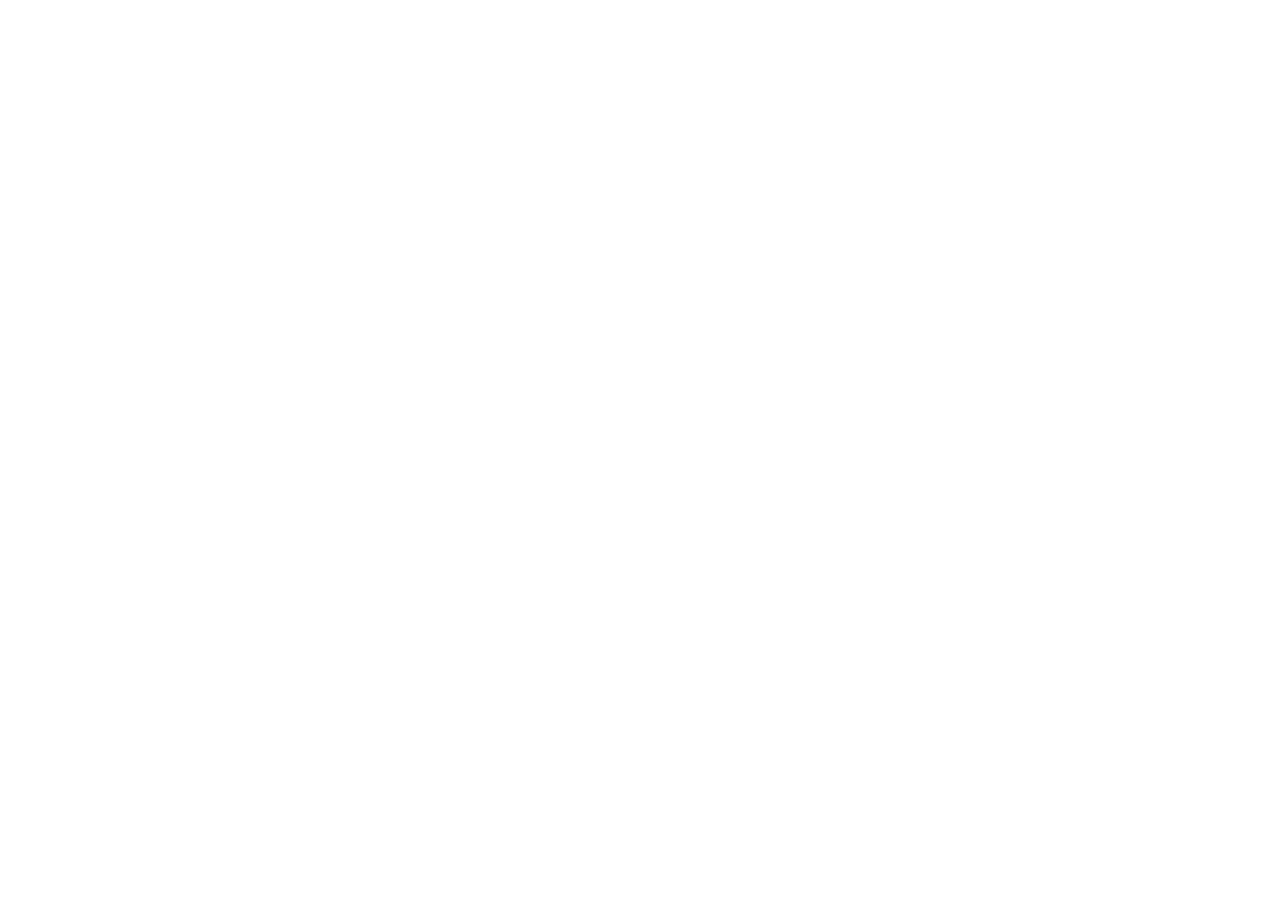
==== index.html @ ee940ed0 "init commit; basic file structure" ====
<!DOCTYPE html>
<html>
<head>
  <meta charset="utf-8">
  <meta http-equiv="X-UA-Compatible" content="IE=edge">
  <title>Beatscape</title>
  <link href="https://fonts.googleapis.com/icon?family=Material+Icons" rel="stylesheet">
  <link rel="stylesheet" href="https://cdnjs.cloudflare.com/ajax/libs/materialize/1.0.0/css/materialize.min.css">
  <link rel="stylesheet" href="assets/css/style.css">
  <meta name="viewport" content="width=device-width, initial-scale=1.0"/>
</head>
<body>


  <script src="https://cdnjs.cloudflare.com/ajax/libs/materialize/1.0.0/js/materialize.min.js"></script>
  <script src="assets/js/app.js"></script>
</body>
</html>
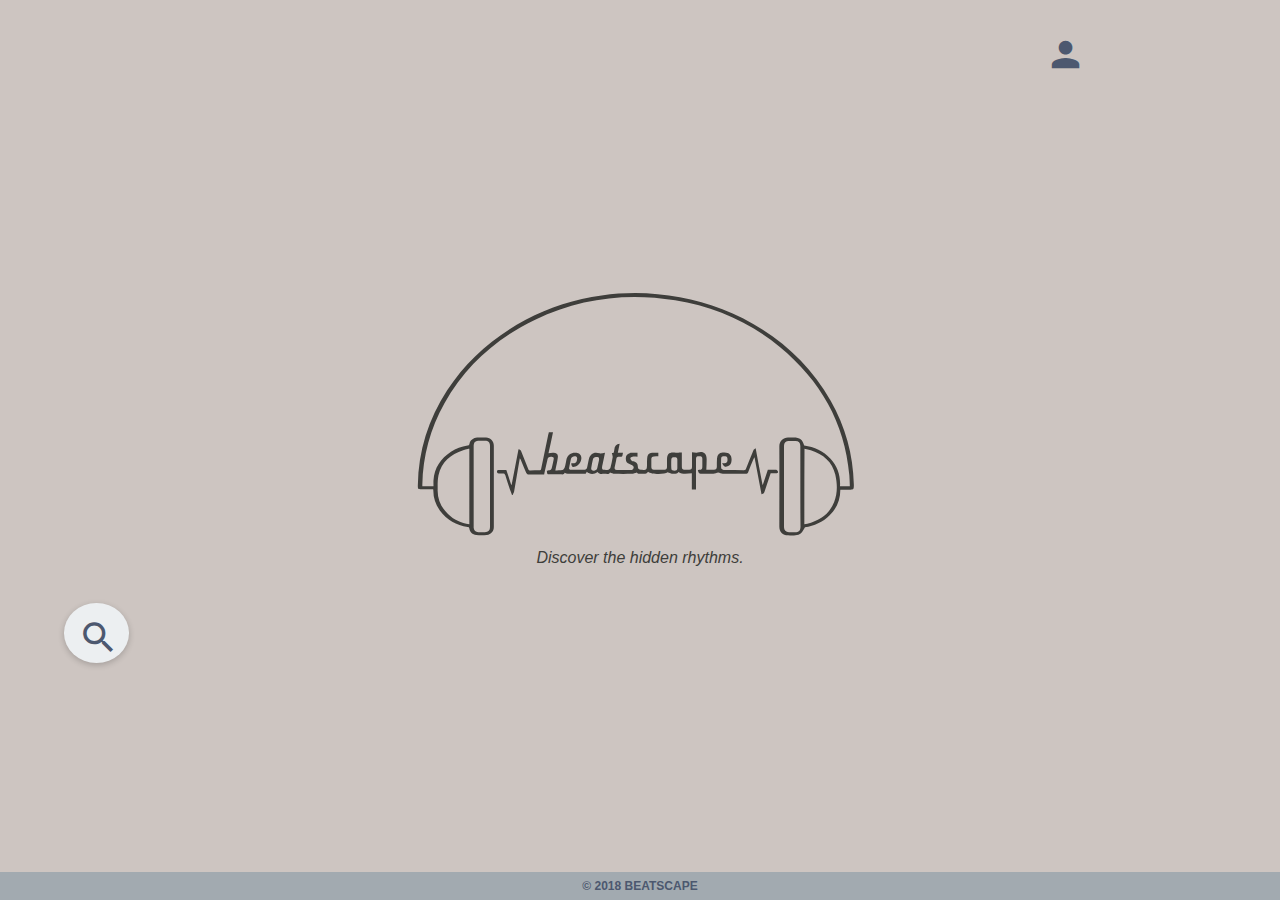
==== commit 55fcd0a7: "front end" ====
--- a/index.html
+++ b/index.html
@@ -9,10 +9,92 @@
   <link rel="stylesheet" href="assets/css/style.css">
   <meta name="viewport" content="width=device-width, initial-scale=1.0"/>
 </head>
+
 <body>
+  <!-- User Button -->
+      <header>
+          <div class="container">
+            <div class="row">
+              <div class="col s2 offset-s10">
+                <div class="user-btn">
+                  <a class="material-icons hvr-shadow-radial" href="dev/users.html">person
+                  </a>
+                </div>
+              </div>
+            </div>
+          </div>
+        </header>
+<!-- User Button
+    <div class="row">
+      <div class="col s2 offset-s10">
+        <div class="user-btn">
+                <a class="btn-floating btn-large waves-effect waves-light blue-grey lighten-5" href="dev/users.html">
+                  <i class="large material-icons">person</i>
+                </a>
+        </div>
+      </div>
+    </div>  -->
+
+<div class="container">
+  <!-- Logo -->
+    <div class="row">
+      <div class="col s12">
+      <img class="logo-graphic" alt="bandscape-logo-graphic" src="assets/images/Logo.svg">
+      </div>
+    </div>
+    <div class="row">
+      <div class="col s12">
+      <p class="center-align" id="slogan">Discover the hidden rhythms.</p>
+      </div>
+    </div>
+
+  <!-- Search Bar -->
+  <!-- <div class="row">
+      <div class="col s12 l8">
+    <nav>
+        <div class="search-bar">
+          <form>
+            <div class="input-field">
+              <input id="search" type="search" required>
+              <label for="search"><i class="small material-icons">search</i></label>
+              <i class="material-icons">close</i>
+            </div>
+          </form>
+        </div>
+      </nav>
+        </div>
+    </div> -->
 
 
+  <!-- Search Button -->
+  <div class="col s12">
+    <div class="floating-action-btn click-to-toggle direction-top direction-left">
+      <!-- <a class="btn-floating btn-large waves-effect waves-light blue-grey lighten-5">
+        <i class="large material-icons">search</i>
+      </a> -->
+      <div class="search-container transition waves-effect waves-light blue-grey lighten-5">
+          <div class="input">
+            <label>Search</label>
+            <input id="search-field" type="text" onkeydown="search()">
+          </div>
+          <i id="search-toggle" class="material-icons">search</i>
+          <i id="search-toggle-2" class="material-icons" style="display:none;">search</i>
+          <span class="circle"></span>
+        </div>
+    </div>
+  </div>
+ 
+
+</div>
+
+<!-- Footer -->
+<footer class="page-footer">
+            © 2018 BEATSCAPE
+</footer>
+
+  <script src="https://code.jquery.com/jquery-3.3.1.min.js" integrity="sha256-FgpCb/KJQlLNfOu91ta32o/NMZxltwRo8QtmkMRdAu8=" crossorigin="anonymous"></script>
   <script src="https://cdnjs.cloudflare.com/ajax/libs/materialize/1.0.0/js/materialize.min.js"></script>
   <script src="assets/js/app.js"></script>
 </body>
+
 </html>--- a/assets/css/style.css
+++ b/assets/css/style.css
@@ -0,0 +1,214 @@
+body {
+	font-family: Arial, Helvetica, san-serif;
+	font-size: 14px;
+	color: #3E3E3B;
+	background-color: #CDC5C1;
+	display: flex;
+	min-height: 100vh;
+	flex-direction: column;
+}
+main {
+	flex: 1 0 auto;
+}
+.container {
+	align-items: flex-start;
+	margin: auto;
+	width: 90%;
+}
+header {
+	margin: 24px 0;
+}
+/* Logo */
+.logo-graphic {
+	min-width: 360px;
+	max-width: 500px;
+	display: block;
+	margin-left: auto;
+	margin-top: -50px;
+	margin-right: auto;
+}
+#slogan {
+	font-size: 16px;
+	font-style: italic;
+	color: #3E3E3B;
+	margin-top: -10px;
+	text-align: center;
+}
+
+/*Buttons*/
+.material-icons {
+	font-size: 2.75rem;
+    color: #4C586F;
+}
+a.hvr-shadow-radial:hover {
+	border-radius: 50%;
+    background: -webkit-radial-gradient(50% 50%, ellipse, rgba(76, 88, 111, .2), rgba(0, 0, 0, 0) 200%);
+    background: radial-gradient(ellipse at 50% 50%, rgba(76, 88, 111, .2), rgba(0, 0, 0, 0) 200%);
+}
+.btn-large i {
+	font-size: 2.75rem;
+	background-color: #EBECED;
+	color: #4C586F;
+}
+
+/* user page buttons */
+.user-btn a {
+	padding: 10px;
+}
+
+/* .waves-effect {
+ position: relative;
+} */
+
+/* Search Bar */
+
+.search-container {
+    display: inline-block;
+    /* background-color: #fff; */
+    padding: 10px 10px 10px 10px;
+    border-radius: 50%;
+    box-sizing: border-box;
+    min-width: 60px;
+    height: 60px;
+    box-shadow: 0 2px 6px rgba(0, 0, 0, 0.2);
+    position: relative;
+}
+.input input {
+    display: block;
+    line-height: 3rem;
+    height: 3rem;
+    border: 0;
+    padding: 10px 10px 10px 0;
+    box-sizing: border-box;
+    width: 250px;
+    border-radius: 2px;
+    z-index: 1;
+    background-color: transparent;
+    font-family: inherit;
+    font-size: 2em !important;
+    color: #4C586F;
+}
+.search-container.active {
+    background-color: #fff !important;
+    text-align: right;
+    border-radius: 3px;
+    padding: 10px;
+}
+.input {
+    position: relative;
+    z-index: 1;
+    width: 0;
+    overflow: hidden;
+    height: 3rem;
+    display: inline-block;
+}
+.input label {
+    position: absolute;
+    left: 0;
+    line-height: 3rem;
+    opacity: .3;
+    z-index: -1;
+}
+.input:before {
+    content: "";
+    position: absolute;
+    bottom: 0;
+    left: 0;
+    width: 0;
+    min-width: 0;
+    height: 2px;
+    background-color: #4C586F;
+    transition-delay: .5s !important;
+}
+.input.active:before {
+    width: 100%;
+}
+.input input:focus {
+    outline: none;
+}
+.input.active {
+    width: 250px;
+    height: 3rem;
+}
+
+.transition,
+.input.active:before,
+.input,
+.input input {
+    -webkit-transition: .5s;
+    -moz-transition: .5s;
+    transition: .5s;
+    -webkit-transition-timing-function: cubic-bezier(.4, 0, .5, 1);
+    -moz-transition-timing-function: cubic-bezier(.4, 0, .5, 1);
+    transition-timing-function: cubic-bezier(.4, 0, .5, 1);
+}
+
+
+/* Search Bar Autocomplete */
+.hide{
+	display: none;
+  }
+
+
+  * { box-sizing: border-box; }
+  body {
+	font: 16px Arial; 
+  }
+  .autocomplete {
+	/*the container must be positioned relative:*/
+	position: relative;
+	display: inline-block;
+  }
+  input {
+	border: 1px solid transparent;
+	background-color: #f1f1f1;
+	padding: 10px;
+	font-size: 16px;
+  }
+  input[type=text] {
+	background-color: #f1f1f1;
+	width: 100%;
+  }
+  input[type=submit] {
+	background-color: DodgerBlue;
+	color: #fff;
+  }
+  .autocomplete-items {
+	position: absolute;
+	border: 1px solid #d4d4d4;
+	border-bottom: none;
+	border-top: none;
+	z-index: 99;
+	/*position the autocomplete items to be the same width as the container:*/
+	top: 100%;
+	left: 0;
+	right: 0;
+  }
+  .autocomplete-items div {
+	padding: 10px;
+	cursor: pointer;
+	background-color: #fff; 
+	border-bottom: 1px solid #d4d4d4; 
+  }
+  .autocomplete-items div:hover {
+	/*when hovering an item:*/
+	background-color: #e9e9e9; 
+  }
+  .autocomplete-active {
+	/*when navigating through the items using the arrow keys:*/
+	background-color: DodgerBlue !important; 
+	color: #ffffff; 
+  }
+
+/*Footer*/
+footer.page-footer {
+	background-color: #A2AAB0;
+	color: #4C586F;
+	font-family: Arial, Helvetica, sans-serif;
+	font-weight: 600;
+	font-size: 12px;
+	text-align: center;
+	padding: 7px;
+}
+
+
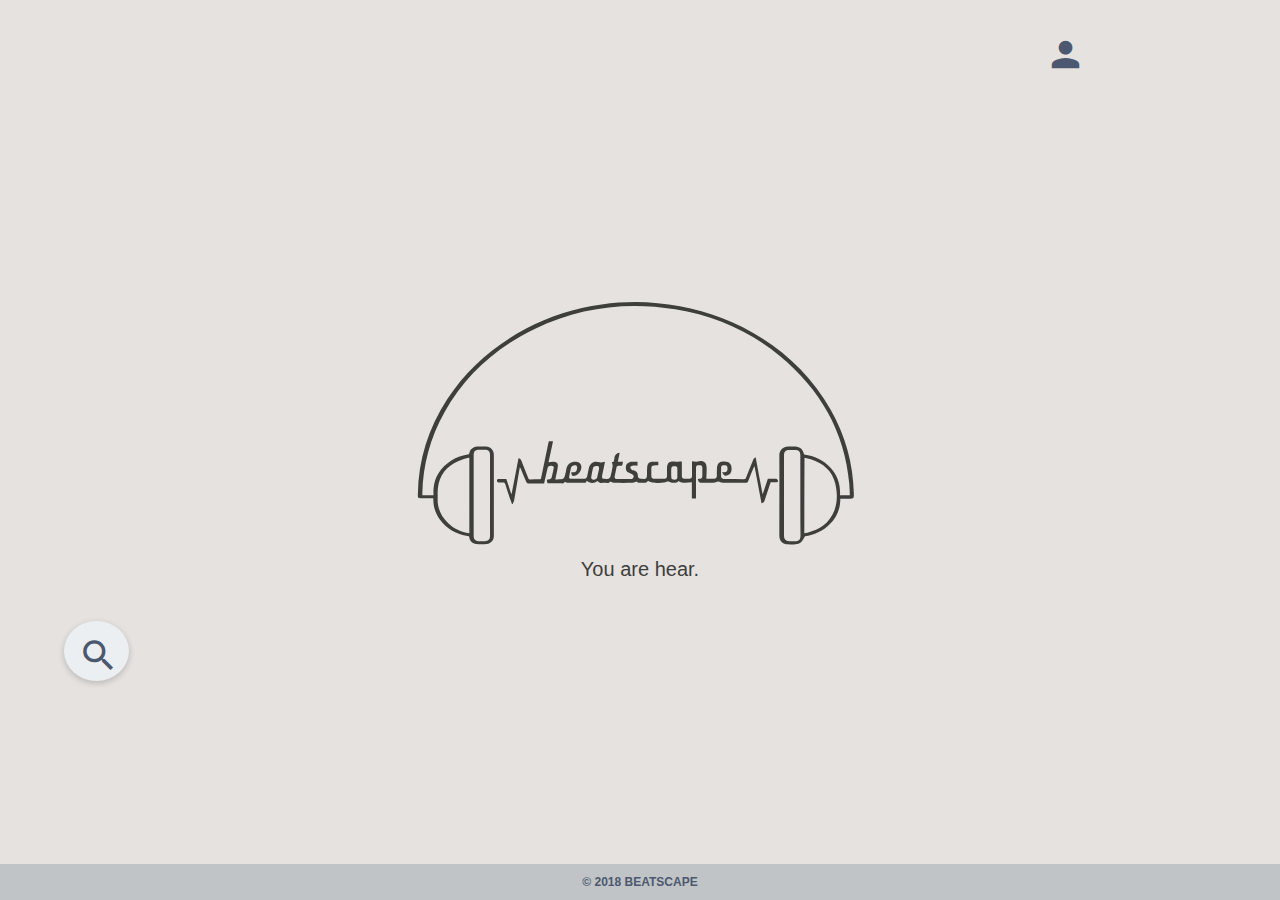
==== commit da6a3818: "A LOT" ====
--- a/index.html
+++ b/index.html
@@ -4,6 +4,7 @@
   <meta charset="utf-8">
   <meta http-equiv="X-UA-Compatible" content="IE=edge">
   <title>Beatscape</title>
+  <link href="https://fonts.googleapis.com/css?family=Roboto" rel="stylesheet">
   <link href="https://fonts.googleapis.com/icon?family=Material+Icons" rel="stylesheet">
   <link rel="stylesheet" href="https://cdnjs.cloudflare.com/ajax/libs/materialize/1.0.0/css/materialize.min.css">
   <link rel="stylesheet" href="assets/css/style.css">
@@ -44,7 +45,7 @@
     </div>
     <div class="row">
       <div class="col s12">
-      <p class="center-align" id="slogan">Discover the hidden rhythms.</p>
+      <p class="center-align" id="slogan">You are hear.</p>
       </div>
     </div>
 
@@ -72,15 +73,23 @@
       <!-- <a class="btn-floating btn-large waves-effect waves-light blue-grey lighten-5">
         <i class="large material-icons">search</i>
       </a> -->
+      <form action="" autocomplete="off" class="tag-form">
       <div class="search-container transition waves-effect waves-light blue-grey lighten-5">
-          <div class="input">
-            <label>Search</label>
-            <input id="search-field" type="text" onkeydown="search()">
-          </div>
+          
+            <div class="input autocomplete">
+              
+              <label>Search</label>
+              <!-- <input id="search-field" type="text" onkeydown="search()"> -->
+              <input id="search-field" type="text" name="searchField">
+              <!-- <a href="#">></a> -->
+              
+            </div>
+          
           <i id="search-toggle" class="material-icons">search</i>
           <i id="search-toggle-2" class="material-icons" style="display:none;">search</i>
           <span class="circle"></span>
         </div>
+        </form>
     </div>
   </div>
  
@@ -91,10 +100,12 @@
 <footer class="page-footer">
             © 2018 BEATSCAPE
 </footer>
-
+  
+  <!-- <script src=“https://code.jquery.com/jquery-2.2.4.min.js” integrity=“sha256-BbhdlvQf/xTY9gja0Dq3HiwQF8LaCRTXxZKRutelT44=” crossorigin=“anonymous”></script> -->
   <script src="https://code.jquery.com/jquery-3.3.1.min.js" integrity="sha256-FgpCb/KJQlLNfOu91ta32o/NMZxltwRo8QtmkMRdAu8=" crossorigin="anonymous"></script>
   <script src="https://cdnjs.cloudflare.com/ajax/libs/materialize/1.0.0/js/materialize.min.js"></script>
   <script src="assets/js/app.js"></script>
+  <script src="assets/js/search.js"></script>
 </body>
 
 </html>--- a/assets/css/style.css
+++ b/assets/css/style.css
@@ -1,8 +1,8 @@
 body {
-	font-family: Arial, Helvetica, san-serif;
+	font-family: 'Roboto', sans-serif;
 	font-size: 14px;
 	color: #3E3E3B;
-	background-color: #CDC5C1;
+	background-color: rgba(205, 197, 193, .5);
 	display: flex;
 	min-height: 100vh;
 	flex-direction: column;
@@ -28,8 +28,7 @@
 	margin-right: auto;
 }
 #slogan {
-	font-size: 16px;
-	font-style: italic;
+	font-size: 20px;
 	color: #3E3E3B;
 	margin-top: -10px;
 	text-align: center;
@@ -38,12 +37,12 @@
 /*Buttons*/
 .material-icons {
 	font-size: 2.75rem;
-    color: #4C586F;
+  color: #4C586F;
 }
 a.hvr-shadow-radial:hover {
 	border-radius: 50%;
-    background: -webkit-radial-gradient(50% 50%, ellipse, rgba(76, 88, 111, .2), rgba(0, 0, 0, 0) 200%);
-    background: radial-gradient(ellipse at 50% 50%, rgba(76, 88, 111, .2), rgba(0, 0, 0, 0) 200%);
+  background: -webkit-radial-gradient(50% 50%, ellipse, rgba(76, 88, 111, .2), rgba(0, 0, 0, 0) 200%);
+  background: radial-gradient(ellipse at 50% 50%, rgba(76, 88, 111, .2), rgba(0, 0, 0, 0) 200%);
 }
 .btn-large i {
 	font-size: 2.75rem;
@@ -58,122 +57,123 @@
 
 /* .waves-effect {
  position: relative;
-} */
-
-/* Search Bar */
-
-.search-container {
-    display: inline-block;
-    /* background-color: #fff; */
-    padding: 10px 10px 10px 10px;
-    border-radius: 50%;
-    box-sizing: border-box;
-    min-width: 60px;
-    height: 60px;
-    box-shadow: 0 2px 6px rgba(0, 0, 0, 0.2);
-    position: relative;
+ } */
+
+ /* Search Bar */
+
+ .search-container {
+  display: inline-block;
+  /* background-color: #fff; */
+  padding: 10px 10px 10px 10px;
+  border-radius: 50%;
+  box-sizing: border-box;
+  min-width: 60px;
+  height: 60px;
+  box-shadow: 0 2px 6px rgba(0, 0, 0, 0.2);
+  position: relative;
+  overflow: visible;
 }
 .input input {
-    display: block;
-    line-height: 3rem;
-    height: 3rem;
-    border: 0;
-    padding: 10px 10px 10px 0;
-    box-sizing: border-box;
-    width: 250px;
-    border-radius: 2px;
-    z-index: 1;
-    background-color: transparent;
-    font-family: inherit;
-    font-size: 2em !important;
-    color: #4C586F;
+  display: block;
+  line-height: 3rem;
+  height: 3rem;
+  border: 0;
+  padding: 10px 10px 10px 0;
+  box-sizing: border-box;
+  width: 250px;
+  border-radius: 2px;
+  z-index: 1;
+  background-color: transparent;
+  font-family: inherit;
+  font-size: 2em !important;
+  color: #4C586F;
 }
 .search-container.active {
-    background-color: #fff !important;
-    text-align: right;
-    border-radius: 3px;
-    padding: 10px;
+  background-color: #fff !important;
+  text-align: right;
+  border-radius: 3px;
+  padding: 10px;
 }
 .input {
-    position: relative;
-    z-index: 1;
-    width: 0;
-    overflow: hidden;
-    height: 3rem;
-    display: inline-block;
+  position: relative;
+  z-index: 1;
+  width: 0;
+  overflow: hidden;
+  height: 3rem;
+  display: inline-block;
 }
 .input label {
-    position: absolute;
-    left: 0;
-    line-height: 3rem;
-    opacity: .3;
-    z-index: -1;
+  position: absolute;
+  left: 0;
+  line-height: 3rem;
+  opacity: .3;
+  z-index: -1;
 }
 .input:before {
-    content: "";
-    position: absolute;
-    bottom: 0;
-    left: 0;
-    width: 0;
-    min-width: 0;
-    height: 2px;
-    background-color: #4C586F;
-    transition-delay: .5s !important;
+  content: "";
+  position: absolute;
+  bottom: 0;
+  left: 0;
+  width: 0;
+  min-width: 0;
+  height: 2px;
+  background-color: #4C586F;
+  transition-delay: .5s !important;
 }
 .input.active:before {
-    width: 100%;
+  width: 100%;
 }
 .input input:focus {
-    outline: none;
+  outline: none;
 }
 .input.active {
-    width: 250px;
-    height: 3rem;
+  width: 250px;
+  height: 3rem;
 }
 
 .transition,
 .input.active:before,
 .input,
 .input input {
-    -webkit-transition: .5s;
-    -moz-transition: .5s;
-    transition: .5s;
-    -webkit-transition-timing-function: cubic-bezier(.4, 0, .5, 1);
-    -moz-transition-timing-function: cubic-bezier(.4, 0, .5, 1);
-    transition-timing-function: cubic-bezier(.4, 0, .5, 1);
+  -webkit-transition: .5s;
+  -moz-transition: .5s;
+  transition: .5s;
+  -webkit-transition-timing-function: cubic-bezier(.4, 0, .5, 1);
+  -moz-transition-timing-function: cubic-bezier(.4, 0, .5, 1);
+  transition-timing-function: cubic-bezier(.4, 0, .5, 1);
 }
 
 
 /* Search Bar Autocomplete */
 .hide{
 	display: none;
-  }
-
-
-  * { box-sizing: border-box; }
-  body {
+}
+
+
+* { box-sizing: border-box; }
+body {
 	font: 16px Arial; 
-  }
-  .autocomplete {
+}
+.autocomplete {
 	/*the container must be positioned relative:*/
 	position: relative;
 	display: inline-block;
-  }
-  input {
+}
+input {
 	border: 1px solid transparent;
 	background-color: #f1f1f1;
 	padding: 10px;
 	font-size: 16px;
-  }
-  input[type=text] {
+}
+input[type=text] {
 	background-color: #f1f1f1;
 	width: 100%;
-  }
-  input[type=submit] {
+}
+input[type=submit] {
 	background-color: DodgerBlue;
 	color: #fff;
-  }
-  .autocomplete-items {
+}
+.autocomplete-items {
 	position: absolute;
 	border: 1px solid #d4d4d4;
 	border-bottom: none;
@@ -183,32 +183,36 @@
 	top: 100%;
 	left: 0;
 	right: 0;
-  }
-  .autocomplete-items div {
+}
+.autocomplete-items div {
 	padding: 10px;
 	cursor: pointer;
-	background-color: #fff; 
+	background-color: #EBECED; 
 	border-bottom: 1px solid #d4d4d4; 
-  }
-  .autocomplete-items div:hover {
+}
+.autocomplete-items div:hover {
 	/*when hovering an item:*/
 	background-color: #e9e9e9; 
-  }
-  .autocomplete-active {
+}
+.autocomplete-active {
 	/*when navigating through the items using the arrow keys:*/
 	background-color: DodgerBlue !important; 
 	color: #ffffff; 
-  }
+}
 
 /*Footer*/
 footer.page-footer {
-	background-color: #A2AAB0;
+	position: fixed;
+    left: 0;
+    bottom: 0;
+    width: 100%;
+	background-color: #C1C4C6;
 	color: #4C586F;
 	font-family: Arial, Helvetica, sans-serif;
 	font-weight: 600;
 	font-size: 12px;
 	text-align: center;
-	padding: 7px;
-}
-
-
+	padding: 11px;
+}
+
+
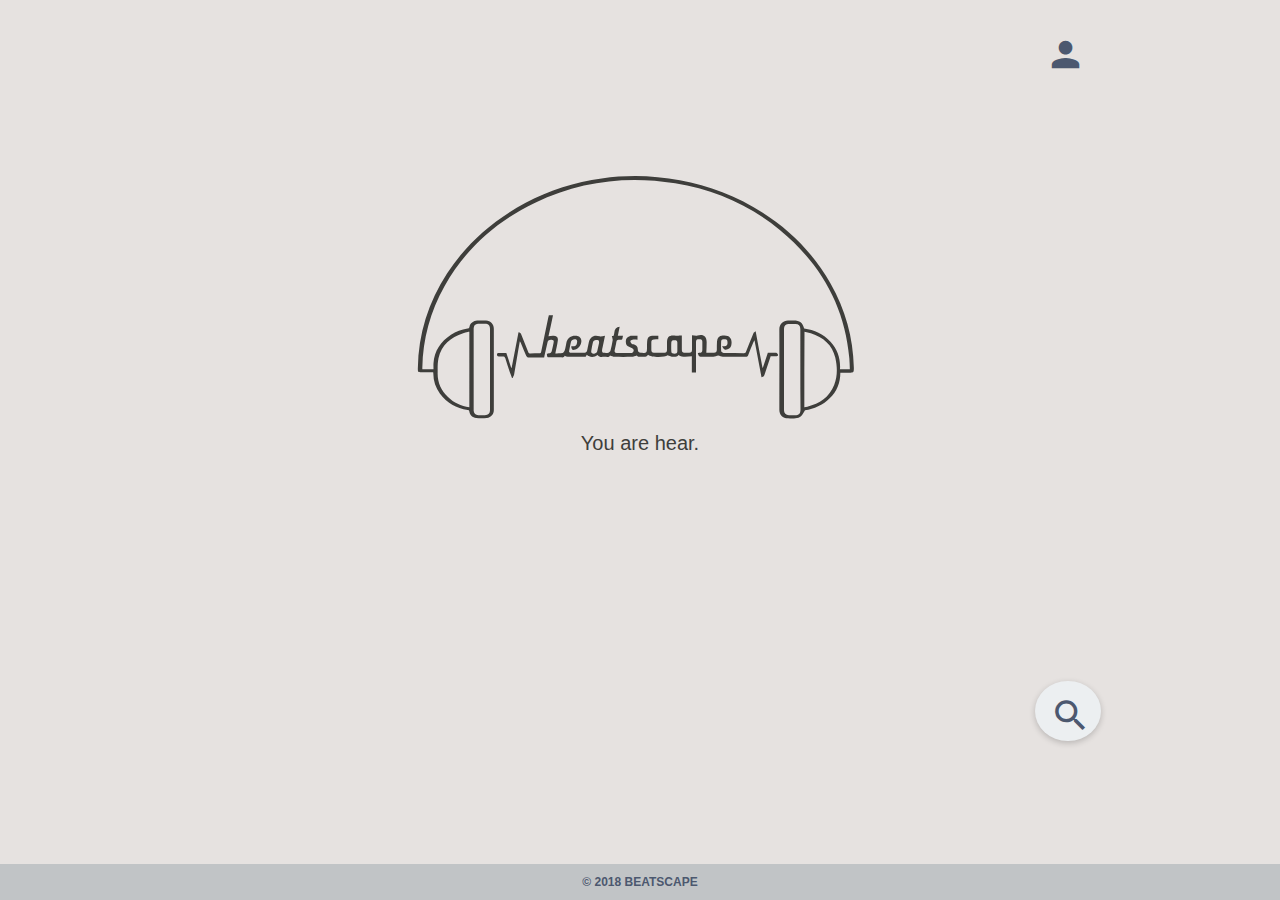
==== commit bf11f0b3: "EVERYTHING" ====
--- a/index.html
+++ b/index.html
@@ -14,7 +14,7 @@
 <body>
   <!-- User Button -->
       <header>
-          <div class="container">
+          <div class="container scale-transition" id="userBtn">
             <div class="row">
               <div class="col s2 offset-s10">
                 <div class="user-btn">
@@ -36,7 +36,7 @@
       </div>
     </div>  -->
 
-<div class="container">
+<div class="container" id="Logo">
   <!-- Logo -->
     <div class="row">
       <div class="col s12">
@@ -48,6 +48,7 @@
       <p class="center-align" id="slogan">You are hear.</p>
       </div>
     </div>
+</div>
 
   <!-- Search Bar -->
   <!-- <div class="row">
@@ -68,8 +69,11 @@
 
 
   <!-- Search Button -->
-  <div class="col s12">
-    <div class="floating-action-btn click-to-toggle direction-top direction-left">
+  <div class="container scale-transition" id="searchBar">
+  <div class="row">
+  <div class="col s2 offset-s10">
+
+    <div class="floating-action-btn click-to-toggle direction-top direction-left scale-transition" id="searchBtn">
       <!-- <a class="btn-floating btn-large waves-effect waves-light blue-grey lighten-5">
         <i class="large material-icons">search</i>
       </a> -->
@@ -77,14 +81,18 @@
       <div class="search-container transition waves-effect waves-light blue-grey lighten-5">
           
             <div class="input autocomplete">
-              
-              <label>Search</label>
+              <div class="col s10 push-s2">
+              <label></label>
               <!-- <input id="search-field" type="text" onkeydown="search()"> -->
+                
               <input id="search-field" type="text" name="searchField">
+                </div>
               <!-- <a href="#">></a> -->
-              
-            </div>
-          
+              <div class="col s2 pull-s10">
+              <a class="tiny material-icons" href="">close</a>
+              </div>
+          </div>
+         
           <i id="search-toggle" class="material-icons">search</i>
           <i id="search-toggle-2" class="material-icons" style="display:none;">search</i>
           <span class="circle"></span>
@@ -93,9 +101,12 @@
     </div>
   </div>
  
-
+</div>
 </div>
 
+<div class="artist-wrapper">
+  
+</div>
 <!-- Footer -->
 <footer class="page-footer">
             © 2018 BEATSCAPE
--- a/assets/css/style.css
+++ b/assets/css/style.css
@@ -1,58 +1,65 @@
 body {
-	font-family: 'Roboto', sans-serif;
-	font-size: 14px;
-	color: #3E3E3B;
-	background-color: rgba(205, 197, 193, .5);
-	display: flex;
-	min-height: 100vh;
-	flex-direction: column;
+  font-family: 'Roboto', sans-serif;
+  font-size: 14px;
+  color: #3E3E3B;
+  background-color: rgba(205, 197, 193, .5);
+  display: flex;
+  min-height: 100vh;
+  flex-direction: column;
 }
 main {
-	flex: 1 0 auto;
+  flex: 1 0 auto;
 }
 .container {
-	align-items: flex-start;
-	margin: auto;
-	width: 90%;
+  align-items: flex-start;
+  margin: auto;
+  width: 90%;
 }
 header {
-	margin: 24px 0;
+  margin: 24px 0;
+}
+strong {
+	font-weight: 
 }
 /* Logo */
 .logo-graphic {
-	min-width: 360px;
-	max-width: 500px;
-	display: block;
-	margin-left: auto;
-	margin-top: -50px;
-	margin-right: auto;
+  min-width: 360px;
+  max-width: 500px;
+  display: block;
+  margin-left: auto;
+  margin-top: -50px;
+  margin-right: auto;
 }
 #slogan {
-	font-size: 20px;
-	color: #3E3E3B;
-	margin-top: -10px;
-	text-align: center;
+  font-size: 20px;
+  color: #3E3E3B;
+  margin-top: -10px;
+  text-align: center;
 }
 
 /*Buttons*/
 .material-icons {
-	font-size: 2.75rem;
-  color: #4C586F;
+  font-size: 2.75rem;
+  color: #4C586F;
+}
+.tiny.material-icons {
+	font-size: 1.5rem;
+	color: #4C586F;
 }
 a.hvr-shadow-radial:hover {
-	border-radius: 50%;
+  border-radius: 50%;
   background: -webkit-radial-gradient(50% 50%, ellipse, rgba(76, 88, 111, .2), rgba(0, 0, 0, 0) 200%);
-  background: radial-gradient(ellipse at 50% 50%, rgba(76, 88, 111, .2), rgba(0, 0, 0, 0) 200%);
+    background: radial-gradient(ellipse at 50% 50%, rgba(76, 88, 111, .2), rgba(0, 0, 0, 0) 200%);
 }
 .btn-large i {
-	font-size: 2.75rem;
-	background-color: #EBECED;
-	color: #4C586F;
+  font-size: 2.75rem;
+  background-color: #EBECED;
+  color: #4C586F;
 }
 
 /* user page buttons */
 .user-btn a {
-	padding: 10px;
+  padding: 10px;
 }
 
 /* .waves-effect {
@@ -85,7 +92,7 @@
   z-index: 1;
   background-color: transparent;
   font-family: inherit;
-  font-size: 2em !important;
+  font-size: 1.25em !important;
   color: #4C586F;
 }
 .search-container.active {
@@ -129,6 +136,8 @@
 .input.active {
   width: 250px;
   height: 3rem;
+  /* padding-left: 250px; */
+  /* margin-right: 250px; */
 }
 
 .transition,
@@ -146,73 +155,98 @@
 
 /* Search Bar Autocomplete */
 .hide{
-	display: none;
+  display: none;
 }
 
 
 * { box-sizing: border-box; }
 body {
-	font: 16px Arial; 
-}
+  font: 16px Arial; 
+}
+
 .autocomplete {
-	/*the container must be positioned relative:*/
-	position: relative;
-	display: inline-block;
+  /*the container must be positioned relative:*/
+  position: relative;
+  display: inline-block;
 }
 input {
-	border: 1px solid transparent;
-	background-color: #f1f1f1;
-	padding: 10px;
-	font-size: 16px;
+  border: 1px solid transparent;
+  background-color: #f1f1f1;
+  padding: 10px;
+  font-size: 16px;
 }
 input[type=text] {
-	background-color: #f1f1f1;
-	width: 100%;
+  background-color: #f1f1f1;
+  width: 100%;
 }
 input[type=submit] {
-	background-color: DodgerBlue;
-	color: #fff;
+  background-color: DodgerBlue;
+  color: #fff;
 }
 .autocomplete-items {
-	position: absolute;
-	border: 1px solid #d4d4d4;
-	border-bottom: none;
-	border-top: none;
-	z-index: 99;
-	/*position the autocomplete items to be the same width as the container:*/
-	top: 100%;
-	left: 0;
-	right: 0;
+  position: absolute;
+  border: 1px solid #d4d4d4;
+  border-bottom: none;
+  border-top: none;
+  z-index: 99;
+  /*position the autocomplete items to be the same width as the container:*/
+  top: 100%;
+  left: 0;
+  right: 0;
 }
 .autocomplete-items div {
-	padding: 10px;
-	cursor: pointer;
-	background-color: #EBECED; 
-	border-bottom: 1px solid #d4d4d4; 
+  padding: 10px;
+  cursor: pointer;
+  background-color: #EBECED; 
+  border-bottom: 1px solid #d4d4d4; 
 }
 .autocomplete-items div:hover {
-	/*when hovering an item:*/
-	background-color: #e9e9e9; 
+  /*when hovering an item:*/
+  background-color: #e9e9e9; 
 }
 .autocomplete-active {
-	/*when navigating through the items using the arrow keys:*/
-	background-color: DodgerBlue !important; 
-	color: #ffffff; 
+  /*when navigating through the items using the arrow keys:*/
+  background-color: DodgerBlue !important; 
+  color: #ffffff;
+}
+
+/*Pop Out*/
+
+.collapsible-header {
+  display: -webkit-box;
+  display: -webkit-flex;
+  display: -ms-flexbox;
+  display: flex;
+  cursor: pointer;
+  -webkit-tap-highlight-color: transparent;
+  line-height: 1.5;
+  background-color: #EBECED;
+  border-bottom: 1px solid #4c586f;
+  font-size: 20px;
+  color: #4c586f;
+}
+
+.collapsible-body {
+  display: none;
+  border-bottom: 1px solid #4c586f;
+  -webkit-box-sizing: border-box;
+          box-sizing: border-box;
+  padding: 2rem;
+  background-color: #F7F6F5;
+  
 }
 
 /*Footer*/
 footer.page-footer {
-	position: fixed;
     left: 0;
     bottom: 0;
     width: 100%;
-	background-color: #C1C4C6;
-	color: #4C586F;
-	font-family: Arial, Helvetica, sans-serif;
-	font-weight: 600;
-	font-size: 12px;
-	text-align: center;
-	padding: 11px;
-}
-
-
+  background-color: #C1C4C6;
+  color: #4C586F;
+  font-family: Arial, Helvetica, sans-serif;
+  font-weight: 600;
+  font-size: 12px;
+  text-align: center;
+  padding: 11px;
+  margin-top: 10px;
+}